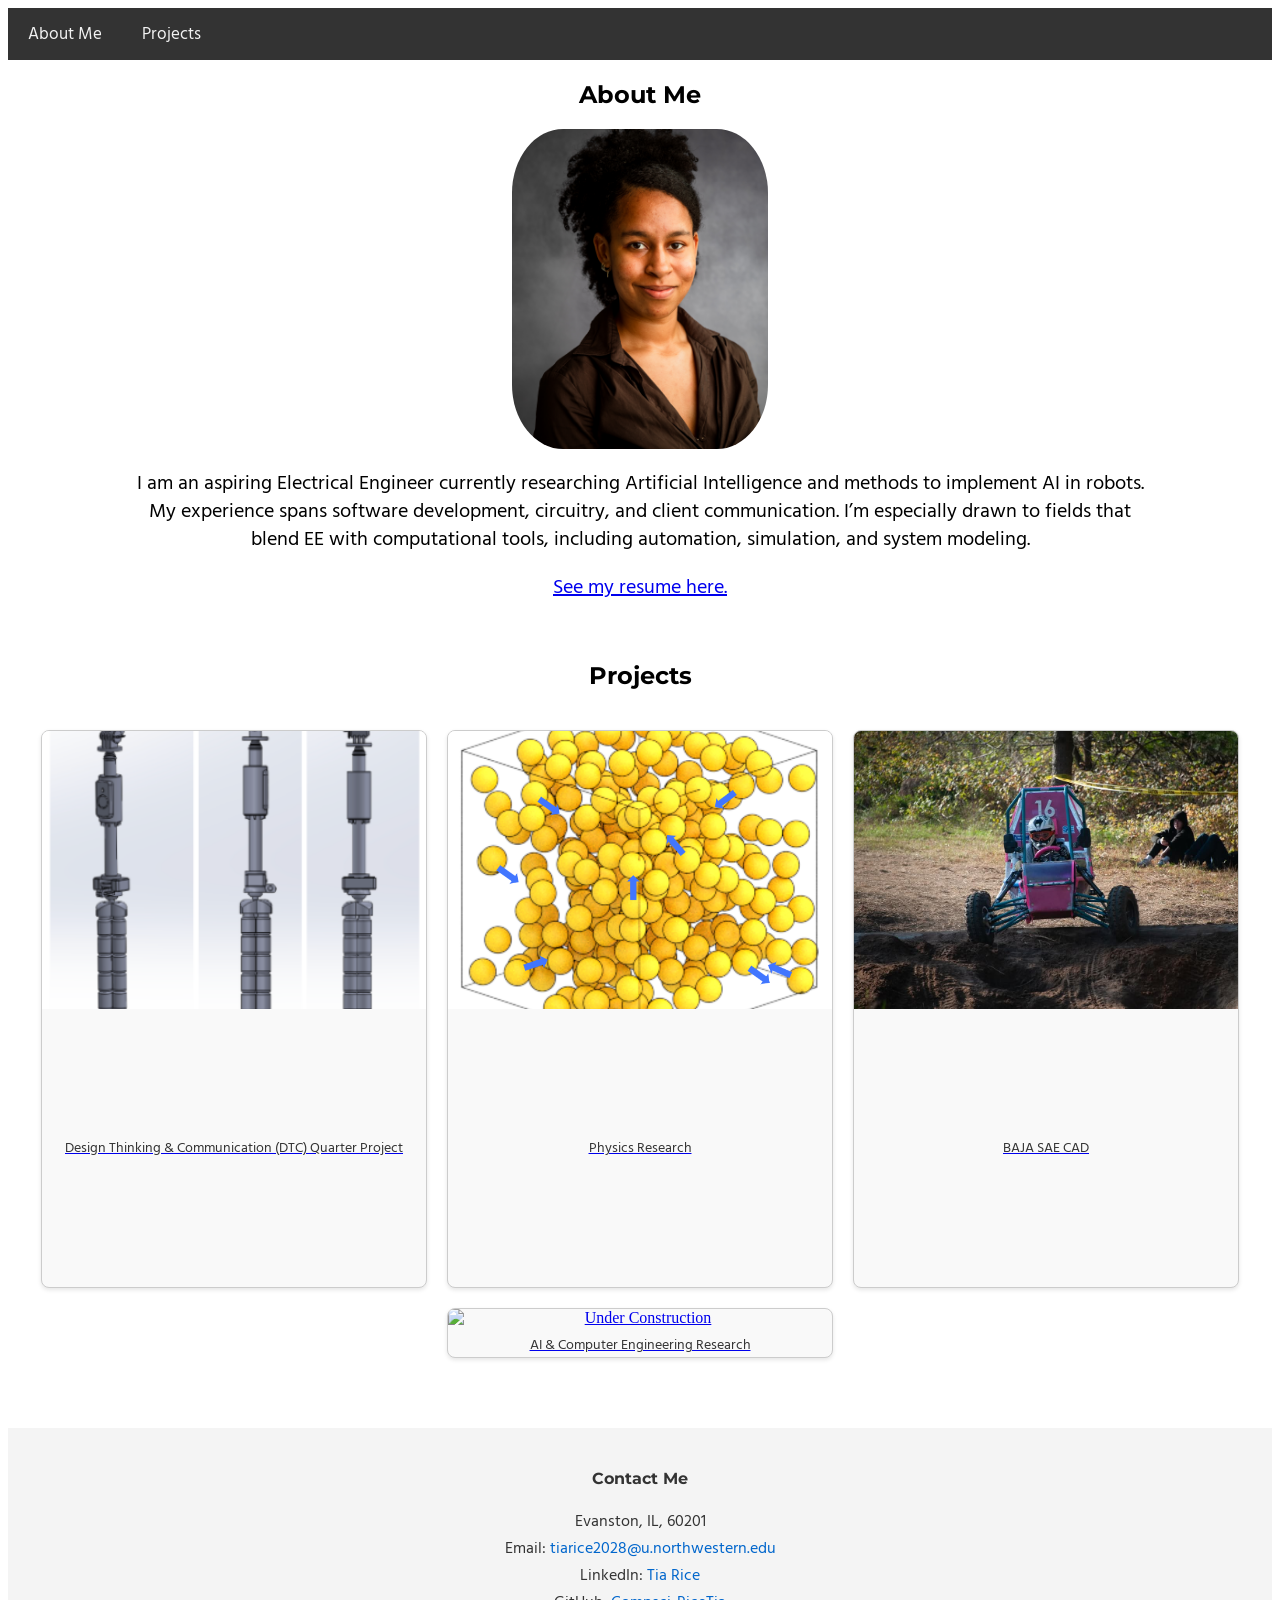
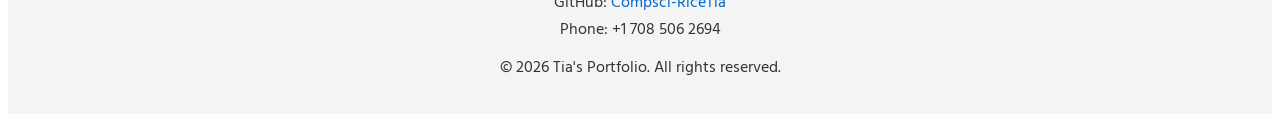
==== index.html @ 583be315 "Initial commit" ====
<!DOCTYPE html>
<html>
<head>
    <title>Tia's Portfolio</title>
    <link rel="stylesheet" href="personal_site_design.css">
    <link rel="preconnect" href="https://fonts.googleapis.com">
    <link rel="preconnect" href="https://fonts.gstatic.com" crossorigin>
    <link href="https://fonts.googleapis.com/css2?family=Hind+Madurai:wght@300;400;500;600;700&family=Montserrat:ital,wght@0,100..900;1,100..900&display=swap" rel="stylesheet">
</head>

<body>

<div class="topnav">
  <a href="#About_Me">About Me</a>
  <a href="#Projects">Projects</a>
</div>

<section id="About_Me">
    <h2>About Me</h2>
    <section class="image-flex">
        <img src="Tia_Rice.jpg" alt="Professional Photo">
    </section>
    <p>I am an aspiring Electrical Engineer currently researching Artificial Intelligence and methods to implement AI in robots. My experience spans software development, circuitry, and client communication.
         I’m especially drawn to fields that blend EE with computational tools, including automation, simulation, and system modeling.</p>
    <p><a href="2025_Resume_Rice.pdf">See my resume here.</a></p>

</section>


<section id="Projects">
    <h2>Projects</h2>
    <a href="dtc.html" class="custom-button">
        <img src="dtc_cad.png" alt="Final Cart Camera CAD">
        <div class="button-description">Design Thinking & Communication (DTC) Quarter Project</div>
    </a>

    <a href="physics_research.html" class="custom-button">
        <img src="molecular_dynamics_simulation.png" alt="Molecular Dynamics Visualization">
        <div class="button-description">Physics Research</div>
    </a>

    <a href="cad.html" class="custom-button">
        <img src="baja_car.jpg" alt="BAJA Car">
        <div class="button-description">BAJA SAE CAD</div>
    </a>

    <a href="comp_eng_research.html" class="custom-button">
        <img src="your-image-url.jpg" alt="Under Construction">
        <div class="button-description">AI & Computer Engineering Research</div>
    </a>

</section>

<footer>
        <div class="footer-content">
            <h4>Contact Me</h4>
            <address>
            <p>Evanston, IL, 60201</p>
            <p>Email: <a href="mailto:support@example.com">tiarice2028@u.northwestern.edu</a></p>
            <p>LinkedIn: <a href="https://www.linkedin.com/in/tia-rice/" target="_blank" rel="noopener noreferrer">Tia Rice</a></p>
            <p>GitHub: <a href="https://github.com/Compsci-RiceTia" target="_blank" rel="noopener noreferrer">Compsci-RiceTia</a></p>
            <p>Phone: +1 708 506 2694</p>
            </address>
            <p>&copy; 2026 Tia's Portfolio. All rights reserved.</p>
        </div>
</footer>


</body>
</html>
---- personal_site_design.css ----
/* Text styling */

h2, h4 {
  font-family: "Montserrat", sans-serif;
  width: 100%;
  text-align: center;
}

p, li {
  font-family: "Hind Madurai", sans-serif;
  font-weight: 400; /* regular weight */
  font-style: normal; /* no italics */
  text-align: center; /* center text for consistency */
  list-style-position: inside; /* keeps bullets aligned nicely */
}

/* Back button */
.back-button {
  float: right; /* push button to the right */
  margin: 10px; /* small spacing around it */
}


/* Navigation bar */

.topnav {
  font-family: "Hind Madurai", sans-serif;
  font-weight: 400; /* regular weight */
  font-style: normal; /* no italics */
  background-color: #333;
  overflow: hidden;
}

/* Links inside nav */
.topnav a {
  float: left; /* align links horizontally */
  color: #f2f2f2;
  text-align: center;
  padding: 14px 20px; /* spacing around text */
  text-decoration: none; /* remove underline */
  font-size: 17px;
}

/* Hover effect */
.topnav a:hover {
  background-color: #575757;
  color: white;
}

/* Layout helpers */

.image-flex {
  display: flex; /* flexible row layout */
  flex-wrap: wrap; /* wrap images when needed */
  justify-content: center; /* centers all images */
  gap: 20px; /* spacing between images */
}

.image-flex img {
  width: 20vw; /* responsive width */
  height: auto; /* keep proportions */
}

button-container {
  overflow: hidden; 
}

/* About Me section */

#About_Me img {
  width: 20vw; /* responsive image size */
  height: auto; /* maintain aspect ratio */
  object-fit: cover; /* crop image nicely */
  border-radius: 20%;
}

#About_Me p {
  font-size: 20px;
  margin-left: 10vw; /* centered spacing */
  margin-right: 10vw; /* centered spacing */
}

/* Projects section */

#Projects {
  display: flex; /* layout for project buttons */
  flex-wrap: wrap; /* wrap when needed */
  justify-content: center; /* center everything */
  gap: 20px; /* spacing between items */
  padding: 20px 0; /* vertical spacing */
}


/* Custom button component */

.custom-button {
  width: 30vw;
  height: auto;
  border: 1px solid #ccc;
  border-radius: 8px;
  cursor: pointer;
  background-color: #f9f9f9;
  box-shadow: 0 2px 4px rgba(0,0,0,0.1);
  text-align: center;
  overflow: hidden; /* keep content inside */
  display: flex; /* stack image + text */
  flex-direction: column; /* vertical layout */
}

.custom-button:hover {
  background-color: #e9e9e9; /* darker on hover */
  transform: scale(1.05); /* subtle zoom */
  box-shadow: 0 8px 16px rgba(0, 0, 0, 0.3);
}

.custom-button img {
  width: 100%; /* full width */
  height: 50%; /* top half of button */
  align-items: center;
  object-fit: cover;
  display: block; /* remove inline spacing */
}

.button-description {
  height: 50%; /* bottom half of button */
  display: flex; /* center text */
  align-items: center; /* vertical centering */
  justify-content: center; /* horizontal centering */
  padding: 5px;
  font-size: 14px;
  color: #333;
  box-sizing: border-box; /* include padding in height */
  font-family: "Hind Madurai", sans-serif;
  font-weight: 400; /* regular weight */
  font-style: normal; /* no italics */
}

/* Footer */

footer {
  text-align: center; /* center footer text */
  padding: 20px; /* spacing */
  background-color: #f4f4f4;
  color: #333;
  margin-top: 50px; /* space above footer */
}

address {
  font-style: normal; /* remove italics */
  margin-bottom: 10px; /* spacing below */
}

address p {
  margin: 5px 0; /* spacing between lines */
}

address a {
  color: #0066cc; /* blue link */
  text-decoration: none; /* remove underline */
}


/* Google Font */

.hind-madurai-light {
  font-family: "Hind Madurai", sans-serif;
  font-weight: 300;
  font-style: normal;
}

.hind-madurai-regular {
  font-family: "Hind Madurai", sans-serif;
  font-weight: 400;
  font-style: normal;
}

.hind-madurai-medium {
  font-family: "Hind Madurai", sans-serif;
  font-weight: 500;
  font-style: normal;
}

.hind-madurai-semibold {
  font-family: "Hind Madurai", sans-serif;
  font-weight: 600;
  font-style: normal;
}

.hind-madurai-bold {
  font-family: "Hind Madurai", sans-serif;
  font-weight: 700;
  font-style: normal;
}
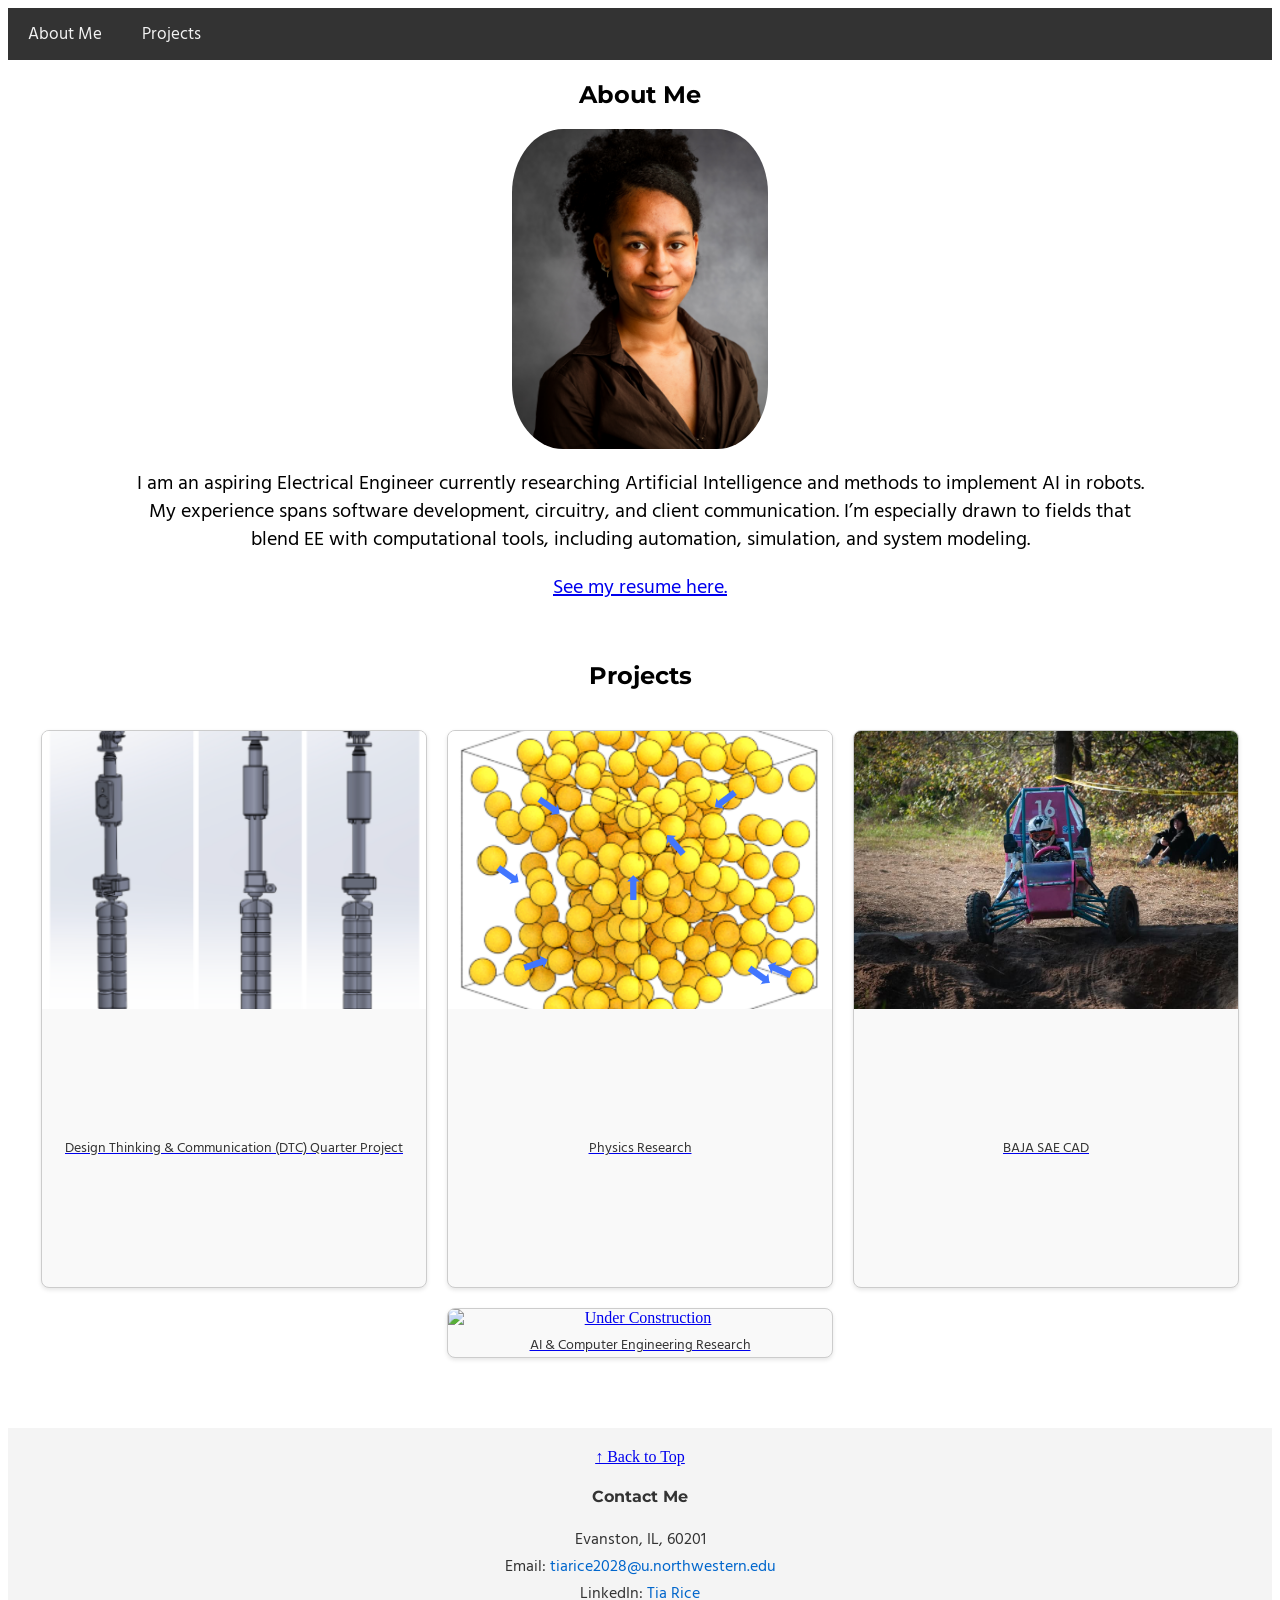
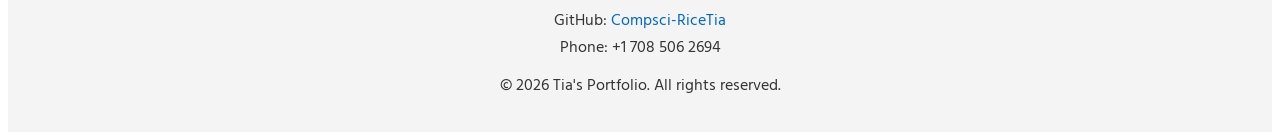
==== commit 474ce8c3: "Update footer content and structure in index.html" ====
--- a/index.html
+++ b/index.html
@@ -52,19 +52,24 @@
 </section>
 
 <footer>
-        <div class="footer-content">
-            <h4>Contact Me</h4>
-            <address>
+    <div class="footer-content">
+
+        <a href="#top" class="back-to-top">↑ Back to Top</a>
+
+        <h4>Contact Me</h4>
+
+        <address>
             <p>Evanston, IL, 60201</p>
-            <p>Email: <a href="mailto:support@example.com">tiarice2028@u.northwestern.edu</a></p>
+            <p>Email: <a href="mailto:tiarice2028@u.northwestern.edu">tiarice2028@u.northwestern.edu</a></p>
             <p>LinkedIn: <a href="https://www.linkedin.com/in/tia-rice/" target="_blank" rel="noopener noreferrer">Tia Rice</a></p>
             <p>GitHub: <a href="https://github.com/Compsci-RiceTia" target="_blank" rel="noopener noreferrer">Compsci-RiceTia</a></p>
             <p>Phone: +1 708 506 2694</p>
-            </address>
-            <p>&copy; 2026 Tia's Portfolio. All rights reserved.</p>
-        </div>
+        </address>
+
+        <p>&copy; 2026 Tia's Portfolio. All rights reserved.</p>
+    </div>
 </footer>
 
 
 </body>
-</html>+</html>
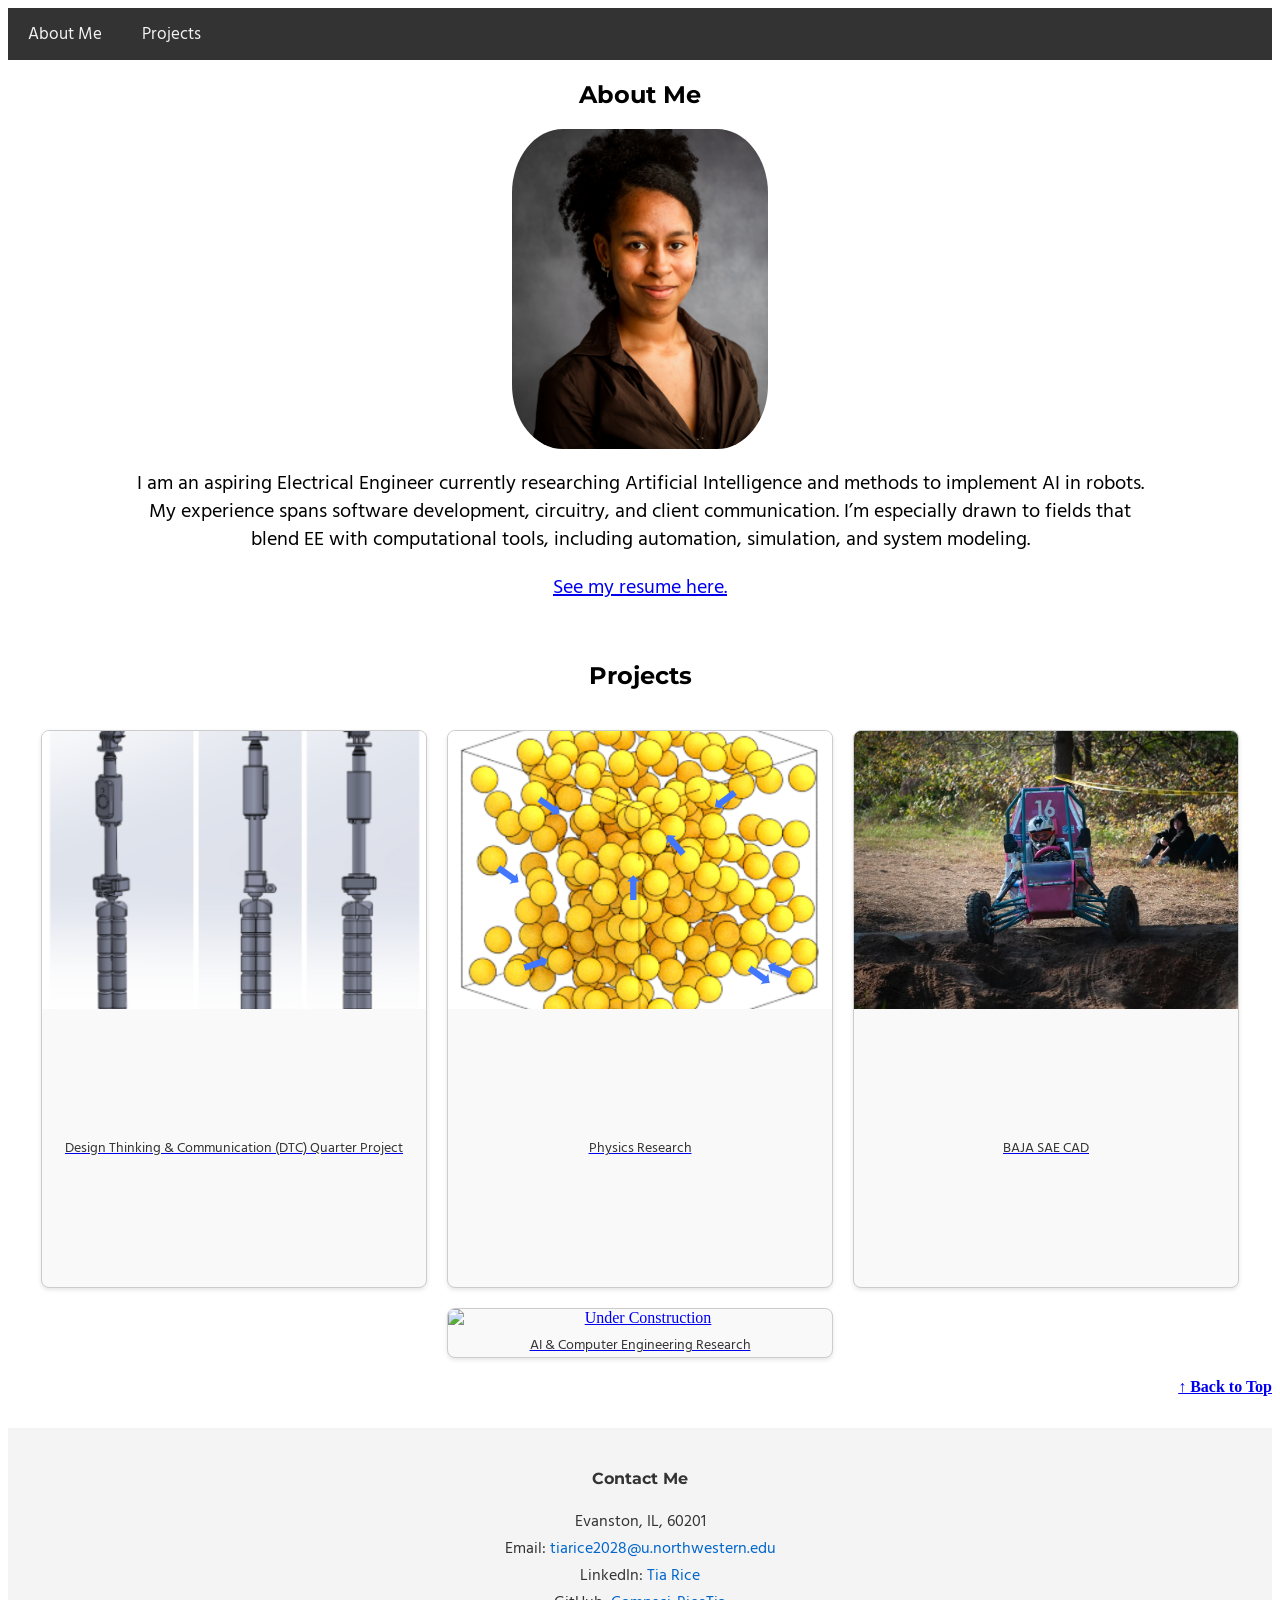
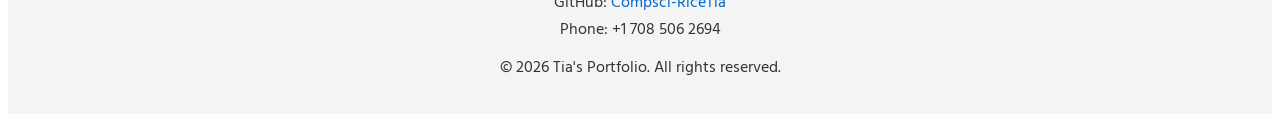
==== commit 5e525dce: "'Back to Top' link Removed duplicate 'Back to Top' link from footer." ====
--- a/index.html
+++ b/index.html
@@ -51,10 +51,12 @@
 
 </section>
 
+<div class="back-to-top">
+    <a href="#top">↑ Back to Top</a>
+</div>
+    
 <footer>
     <div class="footer-content">
-
-        <a href="#top" class="back-to-top">↑ Back to Top</a>
 
         <h4>Contact Me</h4>
 
--- a/personal_site_design.css
+++ b/personal_site_design.css
@@ -159,6 +159,18 @@
   text-decoration: none; /* remove underline */
 }
 
+.back-to-top {
+    float: right;
+    text-decoration: none;
+    font-weight: 600;
+    color: #333;
+    margin-bottom: 15px;
+}
+
+.back-to-top:hover {
+    text-decoration: underline;
+}
+
 
 /* Google Font */
 
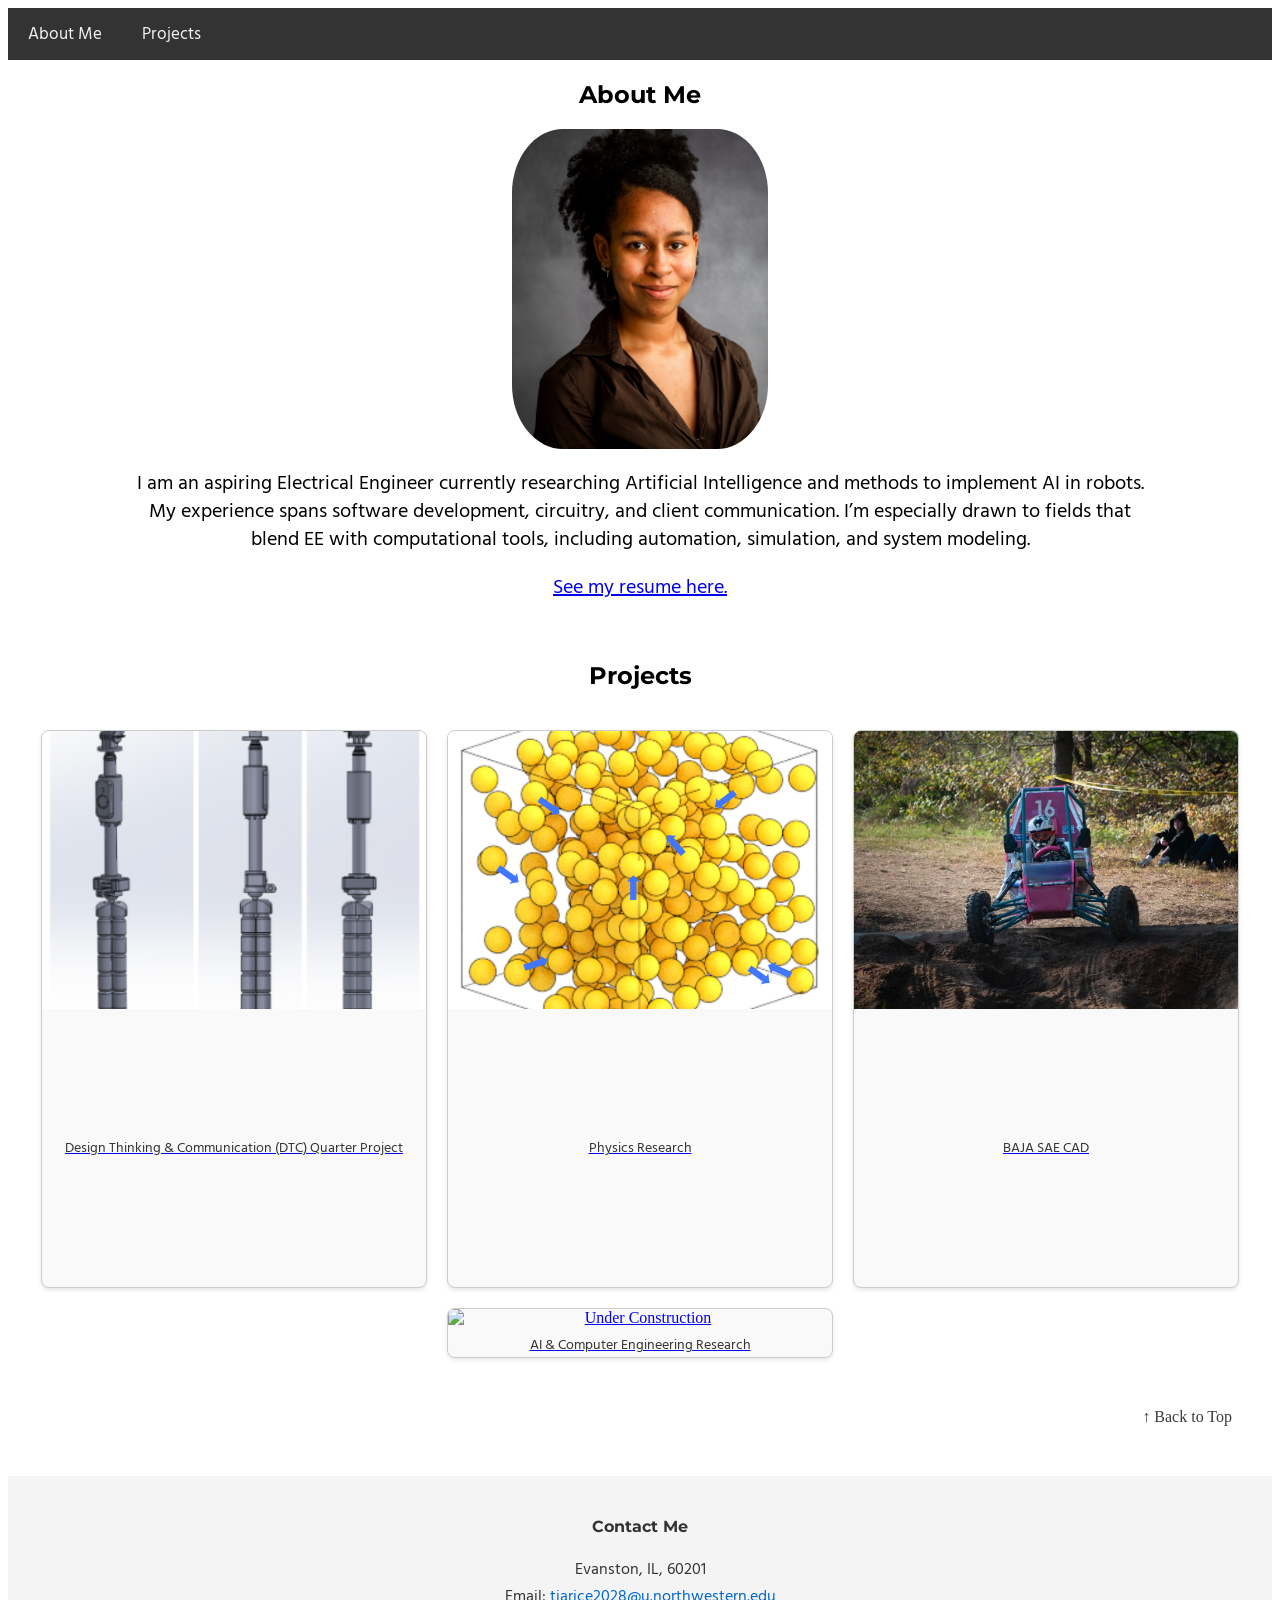
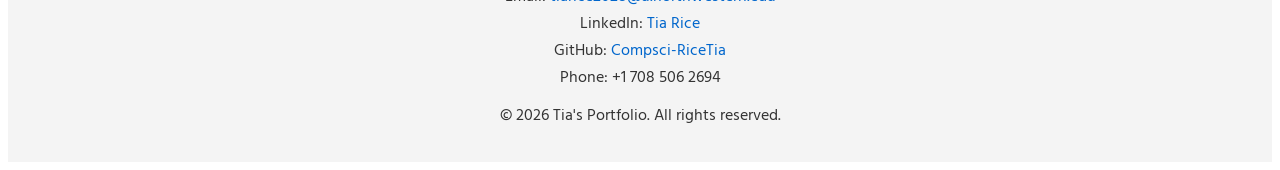
==== commit ab924e5b: "Enhance resume link with target and rel attributes Updated resume link to open in a new tab and adde" ====
--- a/index.html
+++ b/index.html
@@ -22,7 +22,13 @@
     </section>
     <p>I am an aspiring Electrical Engineer currently researching Artificial Intelligence and methods to implement AI in robots. My experience spans software development, circuitry, and client communication.
          I’m especially drawn to fields that blend EE with computational tools, including automation, simulation, and system modeling.</p>
-    <p><a href="2025_Resume_Rice.pdf">See my resume here.</a></p>
+    <p>
+      <a href="2025_Resume_Rice.pdf"
+         target="_blank"
+         rel="noopener noreferrer">
+        See my resume here.
+      </a>
+    </p>
 
 </section>
 
--- a/personal_site_design.css
+++ b/personal_site_design.css
@@ -160,14 +160,17 @@
 }
 
 .back-to-top {
-    float: right;
+    text-align: right;
+    margin: 30px 40px 10px 0;
+}
+
+.back-to-top a {
     text-decoration: none;
-    font-weight: 600;
-    color: #333;
-    margin-bottom: 15px;
-}
-
-.back-to-top:hover {
+    color: #3b3b3b;
+    font-weight: 500;
+}
+
+.back-to-top a:hover {
     text-decoration: underline;
 }
 
